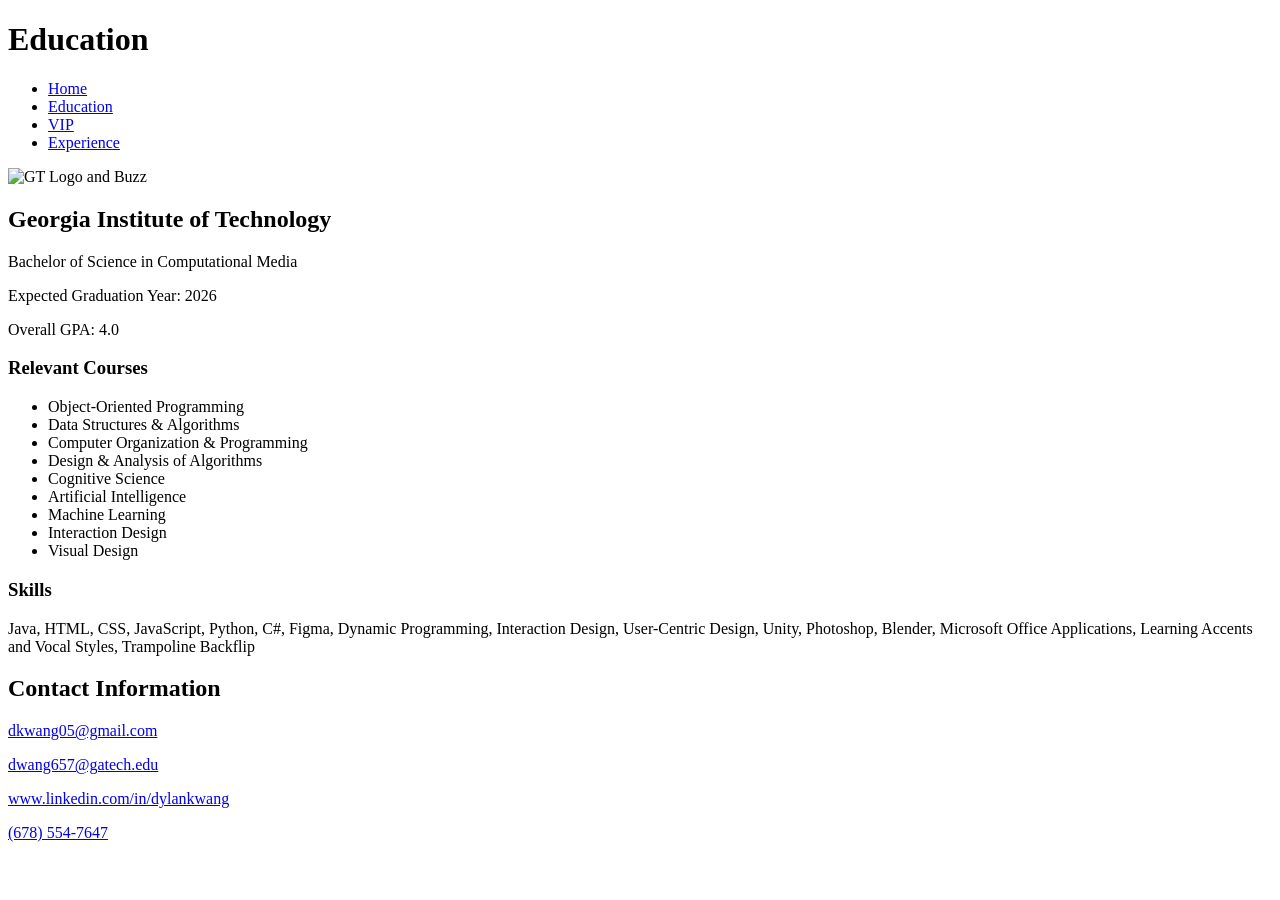
==== education.html @ 43b15971 "Update education.html" ====
<!DOCTYPE html>
<html lang="en">
<head>
    <meta charset="UTF-8">
    <meta name="viewport" content="width=device-width, initial-scale=1.0">
    <meta http-equiv="X-UA-Compatible" content="ie=edge">
    <title>Education</title>
    <link rel="stylesheet" href="styles.css">
</head>
<body>
    <header>
        <h1>Education</h1>
        <nav>
            <ul>
                <li><a href="index.html">Home</a></li>
                <li><a href="education.html">Education</a></li>
                <li><a href="VIP.html">VIP</a></li>
                <li><a href="experience.html">Experience</a></li>
            </ul>
        </nav>
    </header>

    <section id="education">
        <div class="edu-container">
            <img src="gt.webp" alt="GT Logo and Buzz" class="gt-logo">
            <div class="edu-text">
                <h2>Georgia Institute of Technology</h2>
                <p>Bachelor of Science in Computational Media</p>
                <p>Expected Graduation Year: 2026</p>
                <p>Overall GPA: 4.0</p>
                <h3>Relevant Courses</h3>
                <ul>
                    <li>Object-Oriented Programming</li>
                    <li>Data Structures & Algorithms</li>
                    <li>Computer Organization & Programming</li>
                    <li>Design & Analysis of Algorithms</li>
                    <li>Cognitive Science</li>
                    <li>Artificial Intelligence</li>
                    <li>Machine Learning</li>
                    <li>Interaction Design</li>
                    <li>Visual Design</li>
                </ul>
            </div>
        </div>
        <div class="skills">
            <h3>Skills</h3>
            <p>Java, HTML, CSS, JavaScript, Python, C#, Figma, Dynamic Programming, Interaction Design, User-Centric Design, Unity, Photoshop, Blender, Microsoft 
                Office Applications, Learning Accents and Vocal Styles, Trampoline Backflip
            </p>
        </div>
    </section>
    


    <footer>
        <h2>Contact Information</h2>
        <p><a href="mailto:dkwang05@gmail.com">dkwang05@gmail.com</a></p>
        <p><a href="mailto:dwang657@gatech.edu">dwang657@gatech.edu</a></p>
        <p><a href="https://www.linkedin.com/in/dylankwang" target="_blank">www.linkedin.com/in/dylankwang</a></p>
        <p><a href="tel:6785547647">(678) 554-7647</a></p>
    </footer>
    
</body>
</html>
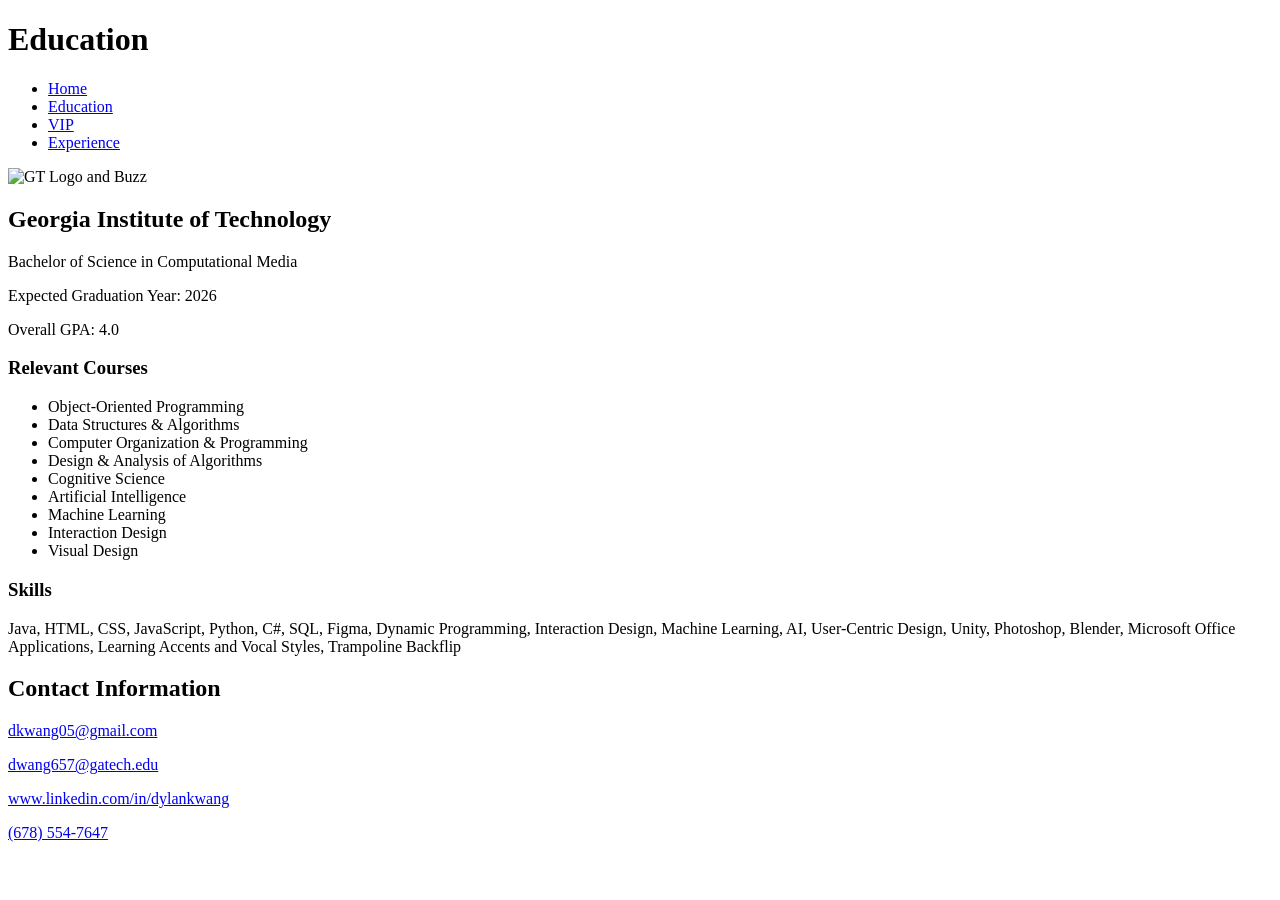
==== commit 1b423683: "Update education.html" ====
--- a/education.html
+++ b/education.html
@@ -44,8 +44,9 @@
         </div>
         <div class="skills">
             <h3>Skills</h3>
-            <p>Java, HTML, CSS, JavaScript, Python, C#, Figma, Dynamic Programming, Interaction Design, User-Centric Design, Unity, Photoshop, Blender, Microsoft 
-                Office Applications, Learning Accents and Vocal Styles, Trampoline Backflip
+            <p>Java, HTML, CSS, JavaScript, Python, C#, SQL, Figma, Dynamic Programming, Interaction Design, Machine Learning, AI,
+                User-Centric Design, Unity, Photoshop, Blender, Microsoft Office Applications, Learning Accents and Vocal Styles, 
+                Trampoline Backflip
             </p>
         </div>
     </section>
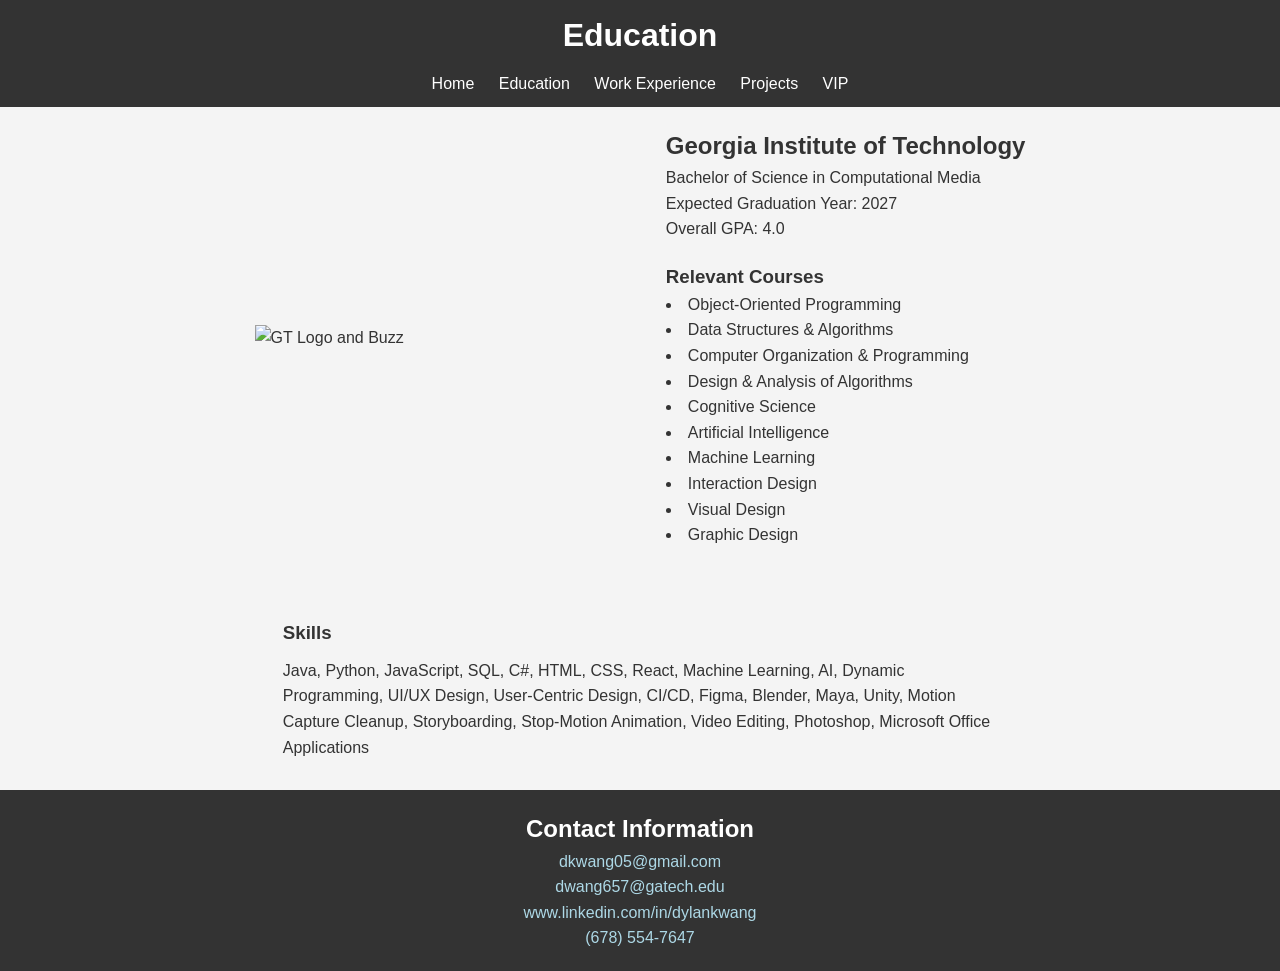
==== commit 0fe9d0fc: "Separated Experience into Work Experience and Projects - added CineInnovate Studios to VIP - updated" ====
--- a/education.html
+++ b/education.html
@@ -14,8 +14,9 @@
             <ul>
                 <li><a href="index.html">Home</a></li>
                 <li><a href="education.html">Education</a></li>
-                <li><a href="VIP.html">VIP</a></li>
-                <li><a href="experience.html">Experience</a></li>
+                <li><a href="work-experience.html">Work Experience</a></li>
+                <li><a href="projects.html">Projects</a></li>
+                <li><a href="vip.html">VIP</a></li>
             </ul>
         </nav>
     </header>
@@ -26,7 +27,7 @@
             <div class="edu-text">
                 <h2>Georgia Institute of Technology</h2>
                 <p>Bachelor of Science in Computational Media</p>
-                <p>Expected Graduation Year: 2026</p>
+                <p>Expected Graduation Year: 2027</p>
                 <p>Overall GPA: 4.0</p>
                 <h3>Relevant Courses</h3>
                 <ul>
@@ -39,14 +40,15 @@
                     <li>Machine Learning</li>
                     <li>Interaction Design</li>
                     <li>Visual Design</li>
+                    <li>Graphic Design</li>
                 </ul>
             </div>
         </div>
         <div class="skills">
             <h3>Skills</h3>
-            <p>Java, HTML, CSS, JavaScript, Python, C#, SQL, Figma, Dynamic Programming, Interaction Design, Machine Learning, AI,
-                User-Centric Design, Unity, Photoshop, Blender, Microsoft Office Applications, Learning Accents and Vocal Styles, 
-                Trampoline Backflip
+            <p>Java, Python, JavaScript, SQL, C#, HTML, CSS, React, Machine Learning, AI, Dynamic Programming, UI/UX Design, 
+                User-Centric Design, CI/CD, Figma, Blender, Maya, Unity, Motion Capture Cleanup, Storyboarding, Stop-Motion Animation, 
+                Video Editing, Photoshop, Microsoft Office Applications
             </p>
         </div>
     </section>
--- a/styles.css
+++ b/styles.css
@@ -0,0 +1,244 @@
+* {
+    margin: 0;
+    padding: 0;
+    box-sizing: border-box;
+}
+
+body {
+    font-family: Arial, sans-serif;
+    line-height: 1.6;
+    background-color: #f4f4f4;
+    color: #333;
+}
+
+header {
+    background-color: #333;
+    color: #fff;
+    padding: 10px 0;
+    text-align: center;
+}
+
+header h1 {
+    margin-bottom: 10px;
+}
+
+nav ul {
+    list-style-type: none;
+}
+
+nav ul li {
+    display: inline;
+    margin-right: 20px;
+}
+
+nav ul li a {
+    color: #fff;
+    text-decoration: none;
+}
+
+nav ul li a:hover {
+    text-decoration: underline;
+}
+
+nav ul li:last-child {
+    margin-right: 0;
+}
+
+#home {
+    max-width: 50%;
+    margin: 0 auto;
+    text-align: center;
+    padding: 20px;
+}
+
+.intro-container {
+    display: flex;
+    align-items: center; /* Align items vertically centered */
+    justify-content: center; /* Center the content horizontally */
+    max-width: 100%; /* Set a maximum width for the container */
+    margin: 0 auto; /* Center the container */
+    gap: 2%; /* Add space between the image and the text */
+}
+
+.intro-text {
+    max-width: 700px;
+    text-align: left;
+}
+
+.intro-text p {
+    padding: 10px 10px;
+    line-height: 1.6;
+}
+
+.profile-picture {
+    border-radius: 5%;
+    width: 50%;
+    height: auto;
+    object-fit: cover;
+    margin-bottom: 20px;
+}
+
+#education {
+    padding-left: 15%;
+    padding-right: 15%;
+    max-width: 1200px; /* Set a maximum width for the content */
+    margin: 0 auto; /* Center the content horizontally */
+}
+
+#education ul {
+    list-style-position: inside; /* Ensures bullets are inside the padding */
+}
+
+#education h3 {
+    margin-top: 20px;
+}
+
+.edu-container {
+    display: flex; /* Use flexbox for horizontal alignment */
+    align-items: center;
+    justify-content: center;
+    max-width: 100%;
+    margin: 0;
+    padding: 20px;
+    gap: 3%;
+}
+
+.gt-logo {
+    width: 50%; /* Set the width of the image */
+    height: auto; /* Maintain aspect ratio */
+}
+
+.skills {
+    max-width: 90%; /* Limit the width of the skills section */
+    margin: 20px auto; /* Center the section horizontally */
+    text-align: left; /* Align text to the left */
+    padding: 10px; /* Add padding for spacing */
+    border-radius: 8px; /* Optional: Add rounded corners */
+}
+
+.skills h3 {
+    margin-bottom: 10px;
+}
+
+.skills p {
+    line-height: 1.6; /* Increase line height for readability */
+    font-size: 1rem; /* Adjust the font size for balance */
+}
+
+.project-container {
+    display: flex; /* Use flexbox for horizontal alignment */
+    align-items: center; /* Vertically center the items */
+    justify-content: center;
+    max-width: 100%;
+    padding-top: 10px; /* Add padding for space around content */
+    margin: 20px 20%;
+}
+
+.vip-logo {
+    width: 50%; /* Set the width of the VIP logo image */
+    height: auto; /* Maintain aspect ratio */
+    margin-right: 20px; /* Space between image and text */
+    border-radius: 5%;
+}
+
+.project-text {
+    max-width: 800px; /* Optional: limit the text width for readability */
+}
+
+.project-text p {
+    padding-bottom: 20px;
+}
+
+.projects-title {
+    text-align: center;
+    padding-top: 20px;
+}
+
+#projects ul {
+    list-style-position: inside;
+}
+
+.role {
+    max-width: 55%;
+    margin: 20px auto;
+}
+
+.experience-title {
+    text-align: center;
+    padding-top: 20px;
+    border-bottom: 2px solid #ccc;
+    width: fit-content; /* Shrinks to the width of the text */
+    margin: auto;
+}
+
+.experience-container {
+    display: flex; /* Use flexbox for horizontal alignment */
+    align-items: center; /* Vertically center the items */
+    justify-content: center;
+    max-width: 100%;
+    padding-top: 10px; /* Add padding for space around content */
+    margin: 20px 20%;
+}
+
+.experience-container img {
+    width: 50%; /* Adjust the image size */
+    height: auto; /* Maintain aspect ratio */
+    margin-right: 20px; /* Optional: round the corners */
+    border-radius: 5%;
+}
+
+.experience-text {
+    max-width: 65%; /* Ensure text stays within bounds */
+    text-align: left; /* Align text to the left */
+}
+
+.experience-img-container {
+    display: flex; /* Use flexbox for layout */
+    justify-content: center; /* Ensure even spacing between images */
+    align-items: center; /* Vertically align images */
+    gap: 24px; /* Add space between images */
+    margin: 40px auto; /* Center the container horizontally */
+}
+
+.experience-img {
+    width: 30%; /* Make images larger while fitting side by side */
+    height: auto; /* Maintain aspect ratio */
+    object-fit: cover;
+    border-radius: 5%;
+}
+
+.subsection-title {
+    font-size: 1.25rem;
+    margin: 2rem auto 1rem auto;
+    padding-bottom: 0.5rem;
+    text-align: center;
+}
+
+.section-divider {
+    width: 60%;
+    margin: 50px auto;
+    border: none;
+    border-top: 2px solid #ccc;
+}
+
+
+footer {
+    background-color: #333;
+    color: #fff;
+    text-align: center;
+    padding: 20px 20px;
+    position: relative;
+    bottom: 0;
+    width: 100%;
+}
+
+footer a {
+    color: #ADD8E6; /* Light blue color */
+    text-decoration: none;
+    margin: 0 10px;
+}
+
+footer a:hover {
+    text-decoration: underline;
+    color: #87CEFA; /* Even lighter blue on hover */
+}
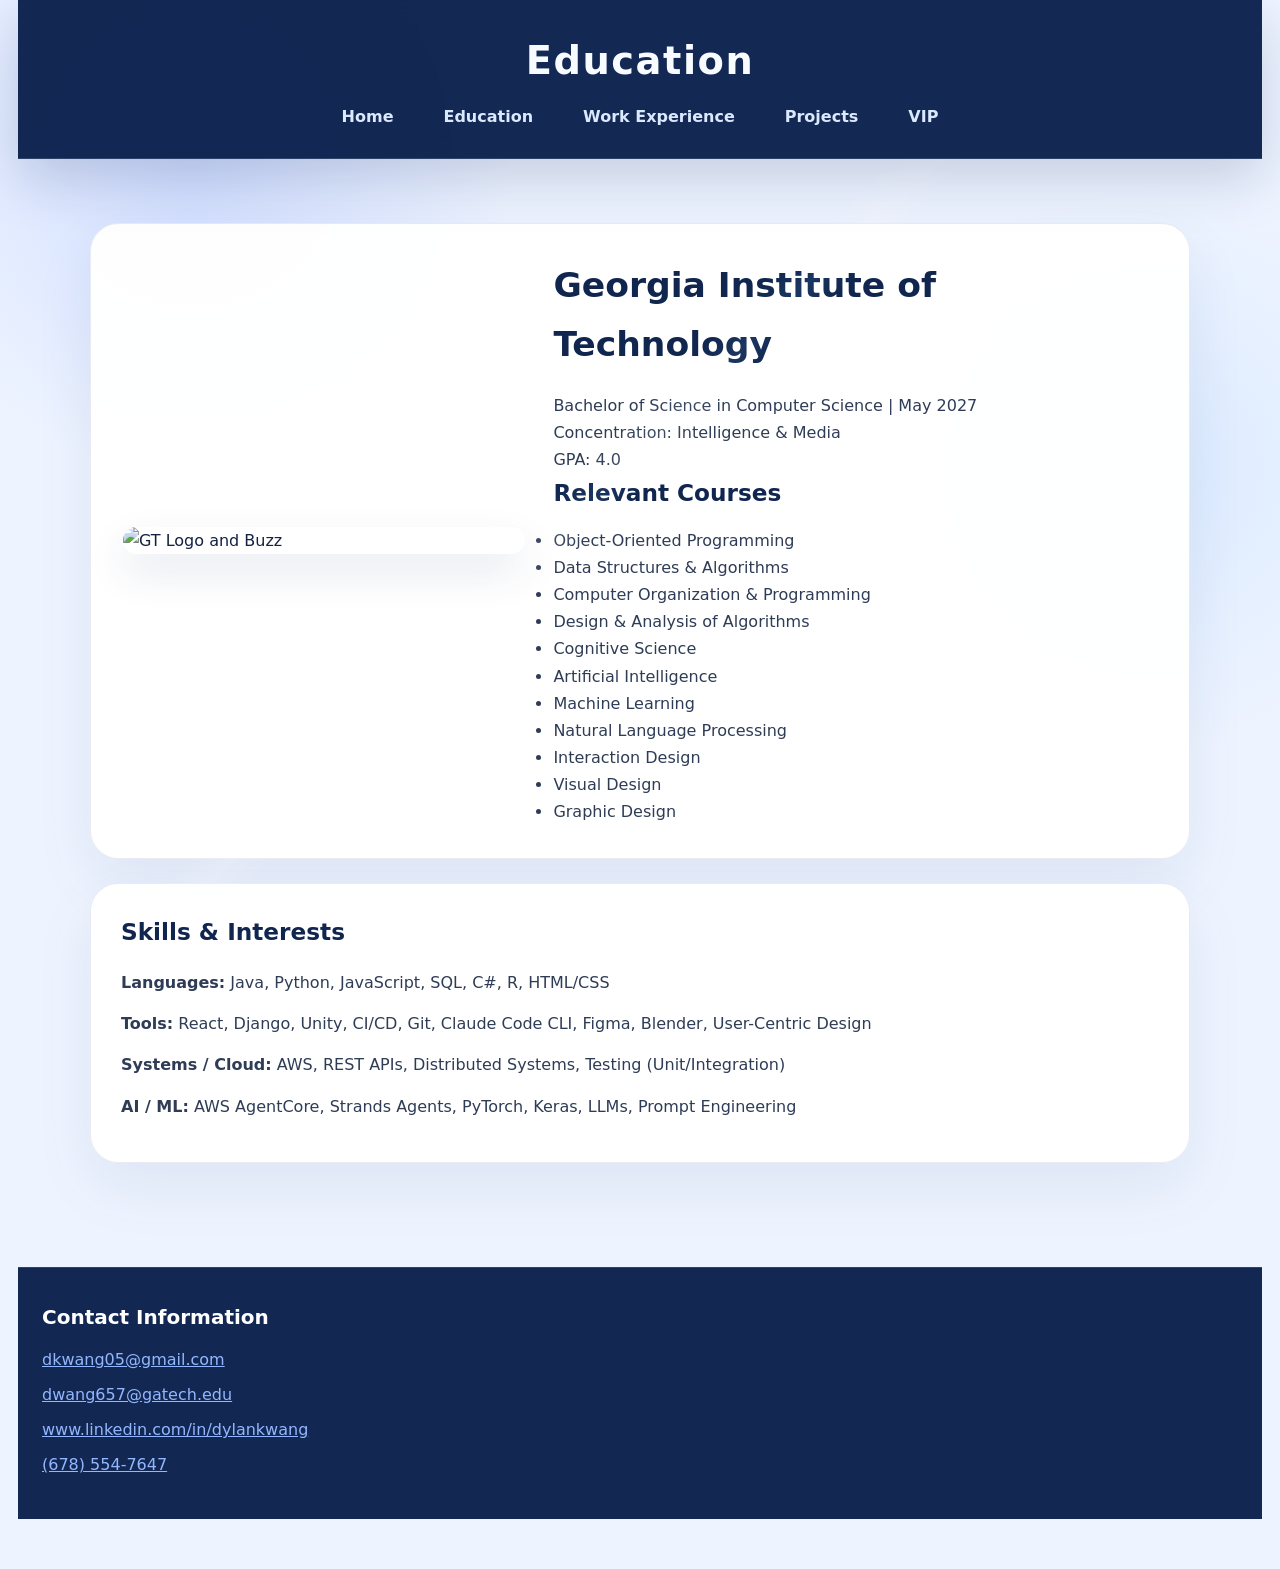
==== commit a4342358: "2026 Internship Update" ====
--- a/education.html
+++ b/education.html
@@ -26,9 +26,9 @@
             <img src="gt.webp" alt="GT Logo and Buzz" class="gt-logo">
             <div class="edu-text">
                 <h2>Georgia Institute of Technology</h2>
-                <p>Bachelor of Science in Computational Media</p>
-                <p>Expected Graduation Year: 2027</p>
-                <p>Overall GPA: 4.0</p>
+                <p>Bachelor of Science in Computer Science | May 2027</p>
+                <p>Concentration: Intelligence & Media</p>
+                <p>GPA: 4.0</p>
                 <h3>Relevant Courses</h3>
                 <ul>
                     <li>Object-Oriented Programming</li>
@@ -38,6 +38,7 @@
                     <li>Cognitive Science</li>
                     <li>Artificial Intelligence</li>
                     <li>Machine Learning</li>
+                    <li>Natural Language Processing</li>
                     <li>Interaction Design</li>
                     <li>Visual Design</li>
                     <li>Graphic Design</li>
@@ -45,11 +46,11 @@
             </div>
         </div>
         <div class="skills">
-            <h3>Skills</h3>
-            <p>Java, Python, JavaScript, SQL, C#, HTML, CSS, React, Machine Learning, AI, Dynamic Programming, UI/UX Design, 
-                User-Centric Design, CI/CD, Figma, Blender, Maya, Unity, Motion Capture Cleanup, Storyboarding, Stop-Motion Animation, 
-                Video Editing, Photoshop, Microsoft Office Applications
-            </p>
+            <h3>Skills & Interests</h3>
+            <p><strong>Languages:</strong> Java, Python, JavaScript, SQL, C#, R, HTML/CSS</p>
+            <p><strong>Tools:</strong> React, Django, Unity, CI/CD, Git, Claude Code CLI, Figma, Blender, User-Centric Design</p>
+            <p><strong>Systems / Cloud:</strong> AWS, REST APIs, Distributed Systems, Testing (Unit/Integration)</p>
+            <p><strong>AI / ML:</strong> AWS AgentCore, Strands Agents, PyTorch, Keras, LLMs, Prompt Engineering</p>
         </div>
     </section>
     
--- a/styles.css
+++ b/styles.css
@@ -4,241 +4,267 @@
     box-sizing: border-box;
 }
 
+html {
+    scroll-behavior: smooth;
+}
+
 body {
-    font-family: Arial, sans-serif;
-    line-height: 1.6;
-    background-color: #f4f4f4;
-    color: #333;
+    font-family: "Inter", system-ui, -apple-system, BlinkMacSystemFont, "Segoe UI", sans-serif;
+    line-height: 1.7;
+    min-height: 100vh;
+    background: radial-gradient(circle at 15% 10%, rgba(79, 125, 255, 0.18), transparent 18%),
+                radial-gradient(circle at 90% 30%, rgba(106, 179, 255, 0.14), transparent 18%),
+                #eef4ff;
+    color: #122240;
+    padding: 0 18px 50px;
+}
+
+body::before {
+    content: "";
+    position: fixed;
+    inset: 0;
+    pointer-events: none;
+    background: linear-gradient(135deg, transparent 48%, rgba(255, 255, 255, 0.28) 50%, transparent 52%);
+    mix-blend-mode: soft-light;
 }
 
 header {
-    background-color: #333;
+    background: rgba(10, 32, 76, 0.96);
+    color: #f8fbff;
+    padding: 28px 24px;
+    text-align: center;
+    border-bottom: 1px solid rgba(255, 255, 255, 0.12);
+    backdrop-filter: blur(10px);
+    box-shadow: 0 20px 55px rgba(13, 36, 89, 0.18);
+}
+
+header h1 {
+    font-size: clamp(2rem, 3vw, 3rem);
+    letter-spacing: 0.04em;
+    margin-bottom: 0.6rem;
+}
+
+nav ul {
+    list-style: none;
+    display: flex;
+    flex-wrap: wrap;
+    justify-content: center;
+    gap: 14px;
+}
+
+nav a {
+    color: #dbe9ff;
+    text-decoration: none;
+    font-weight: 600;
+    padding: 10px 18px;
+    border-radius: 999px;
+    transition: background 0.2s ease, color 0.2s ease, transform 0.2s ease;
+}
+
+nav a:hover {
+    background: rgba(255, 255, 255, 0.14);
     color: #fff;
-    padding: 10px 0;
-    text-align: center;
-}
-
-header h1 {
-    margin-bottom: 10px;
-}
-
-nav ul {
-    list-style-type: none;
-}
-
-nav ul li {
-    display: inline;
-    margin-right: 20px;
-}
-
-nav ul li a {
+    transform: translateY(-1px);
+}
+
+section {
+    max-width: 1100px;
+    margin: 0 auto;
+    padding: 40px 0;
+}
+
+h2,
+h3 {
+    color: #10264f;
+}
+
+h2 {
+    font-size: clamp(1.8rem, 2.7vw, 2.6rem);
+    margin-bottom: 18px;
+}
+
+h3 {
+    font-size: 1.45rem;
+    margin-bottom: 14px;
+}
+
+p,
+li {
+    color: #2e3c56;
+    font-size: 1rem;
+}
+
+a {
+    color: #2f5bff;
+}
+
+a:hover {
+    text-decoration: underline;
+}
+
+img,
+video {
+    max-width: 100%;
+    display: block;
+}
+
+.intro-container {
+    display: grid;
+    grid-template-columns: minmax(260px, 1fr) minmax(320px, 2fr);
+    gap: 32px;
+    align-items: center;
+    background: rgba(255, 255, 255, 0.96);
+    border: 1px solid rgba(86, 114, 187, 0.14);
+    backdrop-filter: blur(10px);
+    border-radius: 32px;
+    padding: 34px;
+    box-shadow: 0 28px 70px rgba(37, 64, 123, 0.12);
+}
+
+.profile-picture {
+    width: 100%;
+    border-radius: 28px;
+    object-fit: cover;
+    box-shadow: 0 24px 50px rgba(25, 57, 115, 0.14);
+}
+
+.intro-text {
+    line-height: 1.9;
+}
+
+.intro-text p {
+    margin-top: 12px;
+}
+
+.experience-container,
+.project-container,
+.edu-container,
+.skills,
+.role {
+    background: rgba(255, 255, 255, 0.96);
+    border: 1px solid rgba(92, 112, 171, 0.14);
+    border-radius: 28px;
+    padding: 32px;
+    box-shadow: 0 24px 60px rgba(25, 57, 115, 0.08);
+    margin: 24px 0;
+}
+
+.experience-container,
+.project-container,
+.edu-container {
+    display: grid;
+    grid-template-columns: minmax(240px, 1fr) minmax(360px, 1.5fr);
+    gap: 28px;
+    align-items: center;
+}
+
+.experience-container img,
+.vip-logo,
+.gt-logo,
+.beatles-poster-img,
+video.experience-img {
+    border-radius: 24px;
+    box-shadow: 0 18px 40px rgba(25, 57, 115, 0.12);
+}
+
+.experience-text p,
+.project-text p,
+.skills p {
+    margin-bottom: 14px;
+}
+
+.experience-text p strong {
+    color: #10264f;
+}
+
+.role ul {
+    list-style: inside disc;
+    padding-left: 1rem;
+    column-gap: 18px;
+}
+
+.role li {
+    margin-bottom: 16px;
+}
+
+.skills {
+    padding: 28px 30px;
+}
+
+.skills h3 {
+    margin-bottom: 18px;
+}
+
+.project-text {
+    max-width: 820px;
+}
+
+footer {
+    margin-top: 40px;
+    background: rgba(10, 32, 76, 0.96);
+    color: #dbe9ff;
+    padding: 32px 24px;
+    border-top: 1px solid rgba(255, 255, 255, 0.12);
+}
+
+footer h2 {
+    font-size: 1.25rem;
+    margin-bottom: 12px;
     color: #fff;
-    text-decoration: none;
-}
-
-nav ul li a:hover {
-    text-decoration: underline;
-}
-
-nav ul li:last-child {
-    margin-right: 0;
-}
-
-#home {
-    max-width: 50%;
-    margin: 0 auto;
-    text-align: center;
-    padding: 20px;
-}
-
-.intro-container {
-    display: flex;
-    align-items: center; /* Align items vertically centered */
-    justify-content: center; /* Center the content horizontally */
-    max-width: 100%; /* Set a maximum width for the container */
-    margin: 0 auto; /* Center the container */
-    gap: 2%; /* Add space between the image and the text */
-}
-
-.intro-text {
-    max-width: 700px;
-    text-align: left;
-}
-
-.intro-text p {
-    padding: 10px 10px;
-    line-height: 1.6;
-}
-
-.profile-picture {
-    border-radius: 5%;
-    width: 50%;
-    height: auto;
-    object-fit: cover;
-    margin-bottom: 20px;
-}
-
-#education {
-    padding-left: 15%;
-    padding-right: 15%;
-    max-width: 1200px; /* Set a maximum width for the content */
-    margin: 0 auto; /* Center the content horizontally */
-}
-
-#education ul {
-    list-style-position: inside; /* Ensures bullets are inside the padding */
-}
-
-#education h3 {
-    margin-top: 20px;
-}
-
-.edu-container {
-    display: flex; /* Use flexbox for horizontal alignment */
-    align-items: center;
-    justify-content: center;
-    max-width: 100%;
-    margin: 0;
-    padding: 20px;
-    gap: 3%;
-}
-
-.gt-logo {
-    width: 50%; /* Set the width of the image */
-    height: auto; /* Maintain aspect ratio */
-}
-
-.skills {
-    max-width: 90%; /* Limit the width of the skills section */
-    margin: 20px auto; /* Center the section horizontally */
-    text-align: left; /* Align text to the left */
-    padding: 10px; /* Add padding for spacing */
-    border-radius: 8px; /* Optional: Add rounded corners */
-}
-
-.skills h3 {
-    margin-bottom: 10px;
-}
-
-.skills p {
-    line-height: 1.6; /* Increase line height for readability */
-    font-size: 1rem; /* Adjust the font size for balance */
-}
-
-.project-container {
-    display: flex; /* Use flexbox for horizontal alignment */
-    align-items: center; /* Vertically center the items */
-    justify-content: center;
-    max-width: 100%;
-    padding-top: 10px; /* Add padding for space around content */
-    margin: 20px 20%;
-}
-
-.vip-logo {
-    width: 50%; /* Set the width of the VIP logo image */
-    height: auto; /* Maintain aspect ratio */
-    margin-right: 20px; /* Space between image and text */
-    border-radius: 5%;
-}
-
-.project-text {
-    max-width: 800px; /* Optional: limit the text width for readability */
-}
-
-.project-text p {
-    padding-bottom: 20px;
-}
-
-.projects-title {
-    text-align: center;
-    padding-top: 20px;
-}
-
-#projects ul {
-    list-style-position: inside;
-}
-
-.role {
-    max-width: 55%;
-    margin: 20px auto;
-}
-
-.experience-title {
-    text-align: center;
-    padding-top: 20px;
-    border-bottom: 2px solid #ccc;
-    width: fit-content; /* Shrinks to the width of the text */
-    margin: auto;
-}
-
-.experience-container {
-    display: flex; /* Use flexbox for horizontal alignment */
-    align-items: center; /* Vertically center the items */
-    justify-content: center;
-    max-width: 100%;
-    padding-top: 10px; /* Add padding for space around content */
-    margin: 20px 20%;
-}
-
-.experience-container img {
-    width: 50%; /* Adjust the image size */
-    height: auto; /* Maintain aspect ratio */
-    margin-right: 20px; /* Optional: round the corners */
-    border-radius: 5%;
-}
-
-.experience-text {
-    max-width: 65%; /* Ensure text stays within bounds */
-    text-align: left; /* Align text to the left */
-}
-
-.experience-img-container {
-    display: flex; /* Use flexbox for layout */
-    justify-content: center; /* Ensure even spacing between images */
-    align-items: center; /* Vertically align images */
-    gap: 24px; /* Add space between images */
-    margin: 40px auto; /* Center the container horizontally */
-}
-
-.experience-img {
-    width: 30%; /* Make images larger while fitting side by side */
-    height: auto; /* Maintain aspect ratio */
-    object-fit: cover;
-    border-radius: 5%;
-}
-
-.subsection-title {
-    font-size: 1.25rem;
-    margin: 2rem auto 1rem auto;
-    padding-bottom: 0.5rem;
-    text-align: center;
-}
-
-.section-divider {
-    width: 60%;
-    margin: 50px auto;
-    border: none;
-    border-top: 2px solid #ccc;
-}
-
-
-footer {
-    background-color: #333;
-    color: #fff;
-    text-align: center;
-    padding: 20px 20px;
-    position: relative;
-    bottom: 0;
-    width: 100%;
+}
+
+footer p {
+    margin: 8px 0;
 }
 
 footer a {
-    color: #ADD8E6; /* Light blue color */
-    text-decoration: none;
-    margin: 0 10px;
+    color: #93b7ff;
 }
 
 footer a:hover {
-    text-decoration: underline;
-    color: #87CEFA; /* Even lighter blue on hover */
-}
+    color: #c5d7ff;
+}
+
+@media (max-width: 960px) {
+    .intro-container,
+    .experience-container,
+    .project-container,
+    .edu-container {
+        grid-template-columns: 1fr;
+    }
+
+    .experience-container img,
+    .project-container img,
+    .gt-logo,
+    .vip-logo,
+    .beatles-poster-img,
+    video.experience-img {
+        margin: 0 auto;
+    }
+
+    .role {
+        max-width: 100%;
+    }
+}
+
+@media (max-width: 640px) {
+    header {
+        padding: 20px 18px;
+    }
+
+    nav ul {
+        gap: 10px;
+    }
+
+    nav a {
+        padding: 10px 14px;
+    }
+
+    section {
+        padding: 28px 0;
+    }
+
+    footer {
+        padding: 28px 18px;
+    }
+}
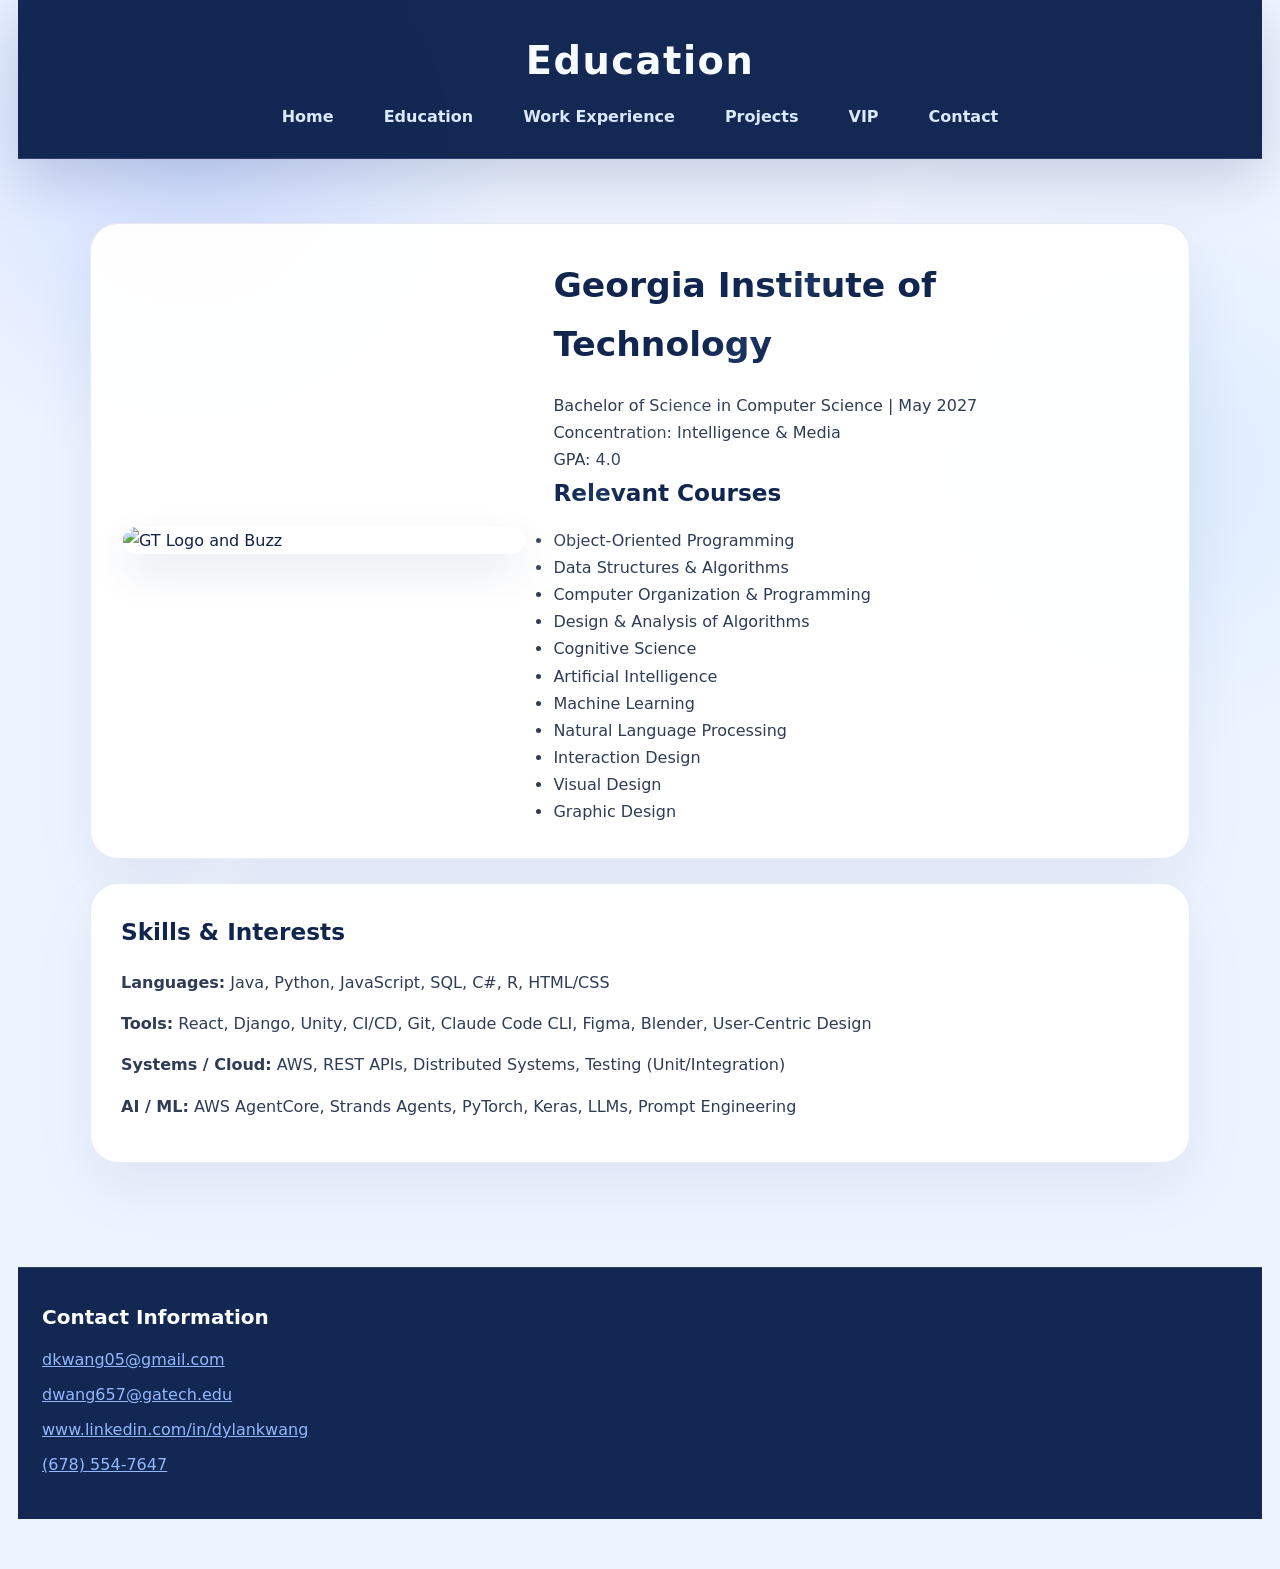
==== commit d6141d33: "Contact link" ====
--- a/education.html
+++ b/education.html
@@ -17,6 +17,7 @@
                 <li><a href="work-experience.html">Work Experience</a></li>
                 <li><a href="projects.html">Projects</a></li>
                 <li><a href="vip.html">VIP</a></li>
+                <li><a href="#contact">Contact</a></li>
             </ul>
         </nav>
     </header>
@@ -53,10 +54,8 @@
             <p><strong>AI / ML:</strong> AWS AgentCore, Strands Agents, PyTorch, Keras, LLMs, Prompt Engineering</p>
         </div>
     </section>
-    
 
-
-    <footer>
+    <footer id="contact">
         <h2>Contact Information</h2>
         <p><a href="mailto:dkwang05@gmail.com">dkwang05@gmail.com</a></p>
         <p><a href="mailto:dwang657@gatech.edu">dwang657@gatech.edu</a></p>
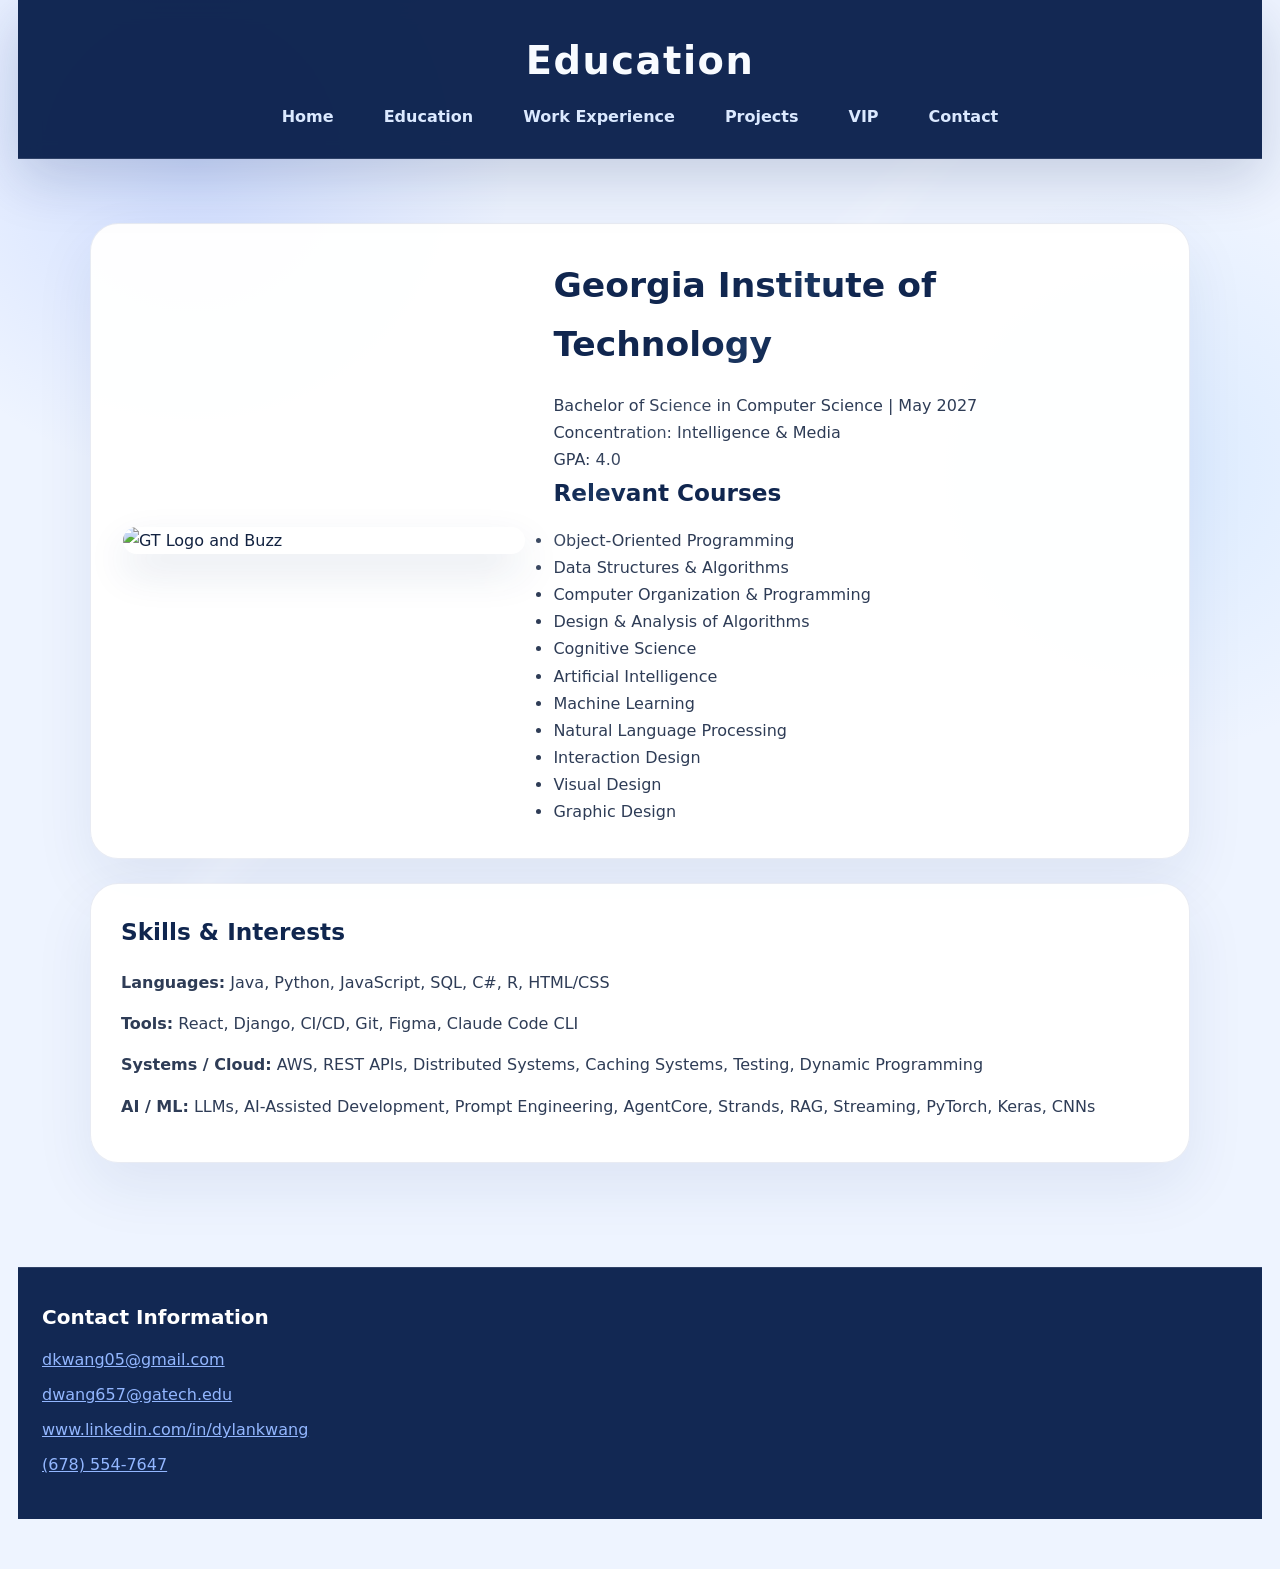
==== commit 68581469: "Education and Experience update" ====
--- a/education.html
+++ b/education.html
@@ -49,9 +49,9 @@
         <div class="skills">
             <h3>Skills & Interests</h3>
             <p><strong>Languages:</strong> Java, Python, JavaScript, SQL, C#, R, HTML/CSS</p>
-            <p><strong>Tools:</strong> React, Django, Unity, CI/CD, Git, Claude Code CLI, Figma, Blender, User-Centric Design</p>
-            <p><strong>Systems / Cloud:</strong> AWS, REST APIs, Distributed Systems, Testing (Unit/Integration)</p>
-            <p><strong>AI / ML:</strong> AWS AgentCore, Strands Agents, PyTorch, Keras, LLMs, Prompt Engineering</p>
+            <p><strong>Tools:</strong> React, Django, CI/CD, Git, Figma, Claude Code CLI</p>
+            <p><strong>Systems / Cloud:</strong> AWS, REST APIs, Distributed Systems, Caching Systems, Testing, Dynamic Programming</p>
+            <p><strong>AI / ML:</strong> LLMs, AI-Assisted Development, Prompt Engineering, AgentCore, Strands, RAG, Streaming, PyTorch, Keras, CNNs</p>
         </div>
     </section>
 
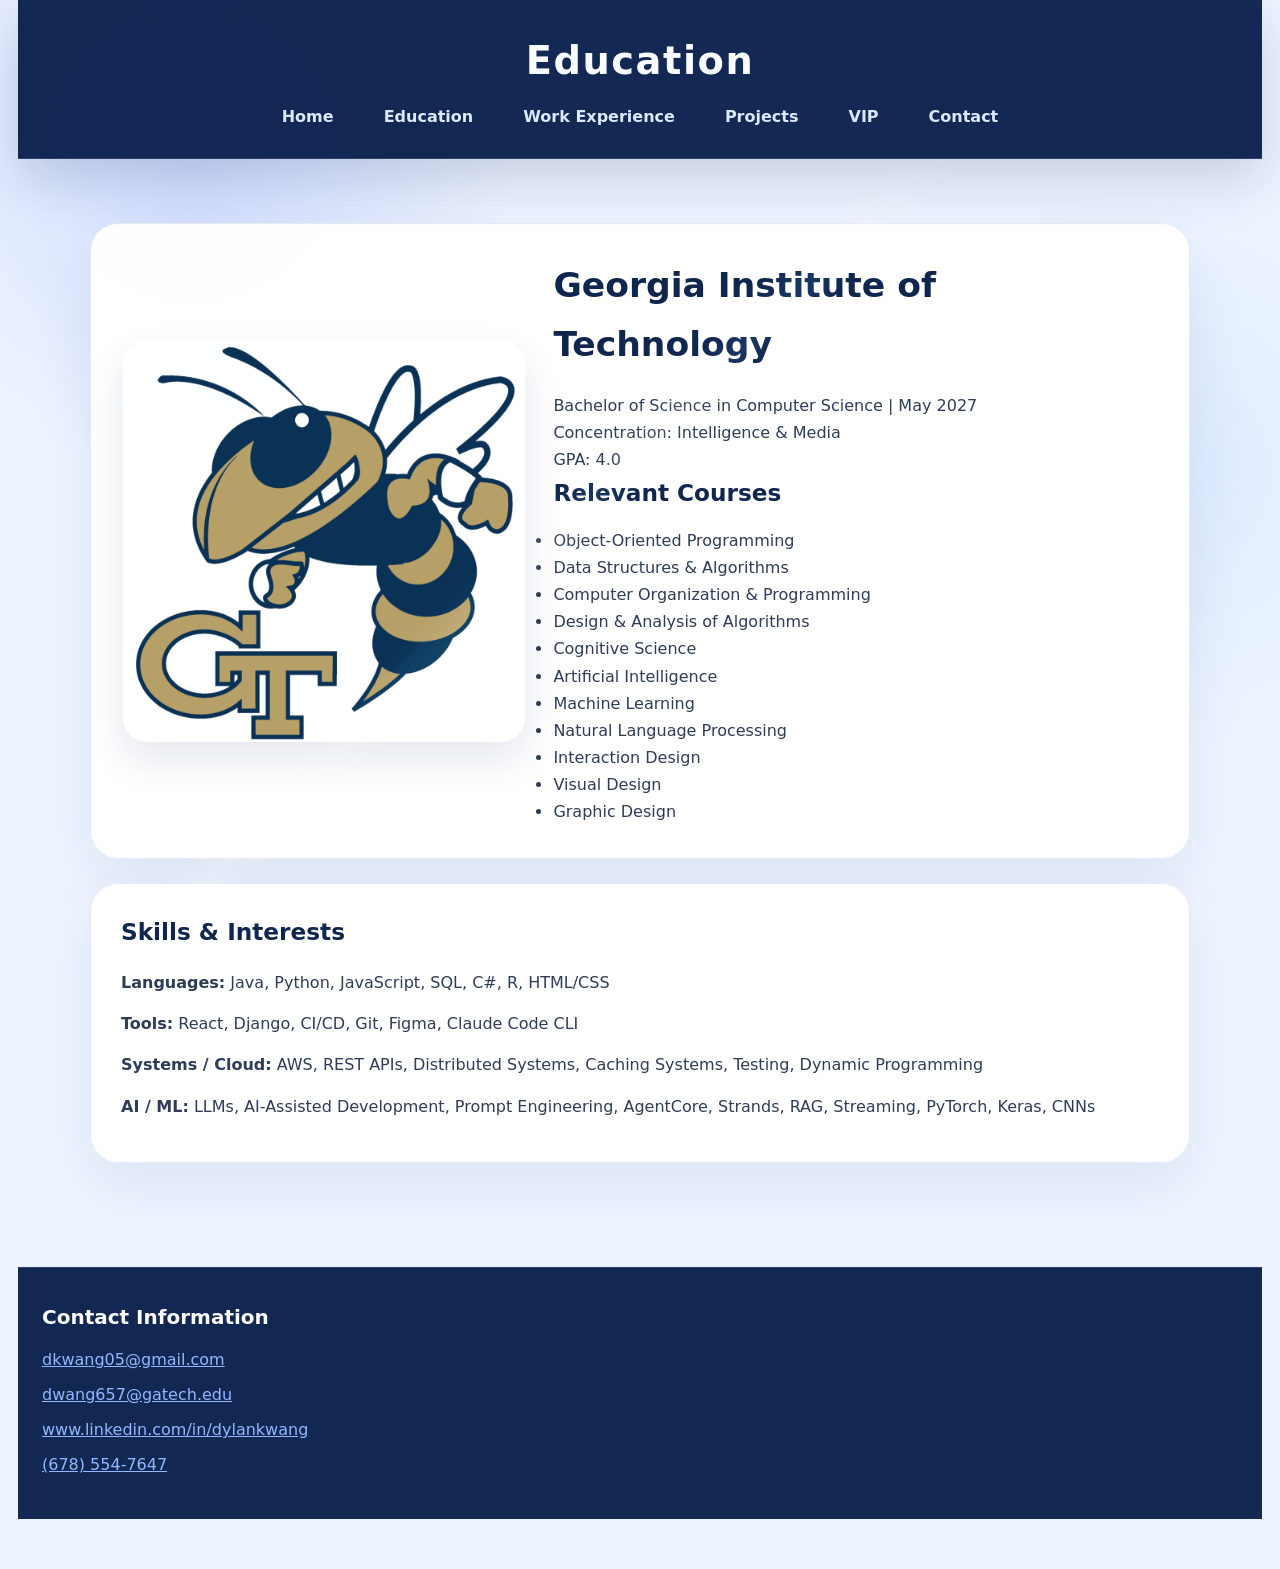
==== commit 08397ca2: "Moved all images to `images` folder" ====
--- a/education.html
+++ b/education.html
@@ -24,7 +24,7 @@
 
     <section id="education">
         <div class="edu-container">
-            <img src="gt.webp" alt="GT Logo and Buzz" class="gt-logo">
+            <img src="images/gt.webp" alt="GT Logo and Buzz" class="gt-logo">
             <div class="edu-text">
                 <h2>Georgia Institute of Technology</h2>
                 <p>Bachelor of Science in Computer Science | May 2027</p>
